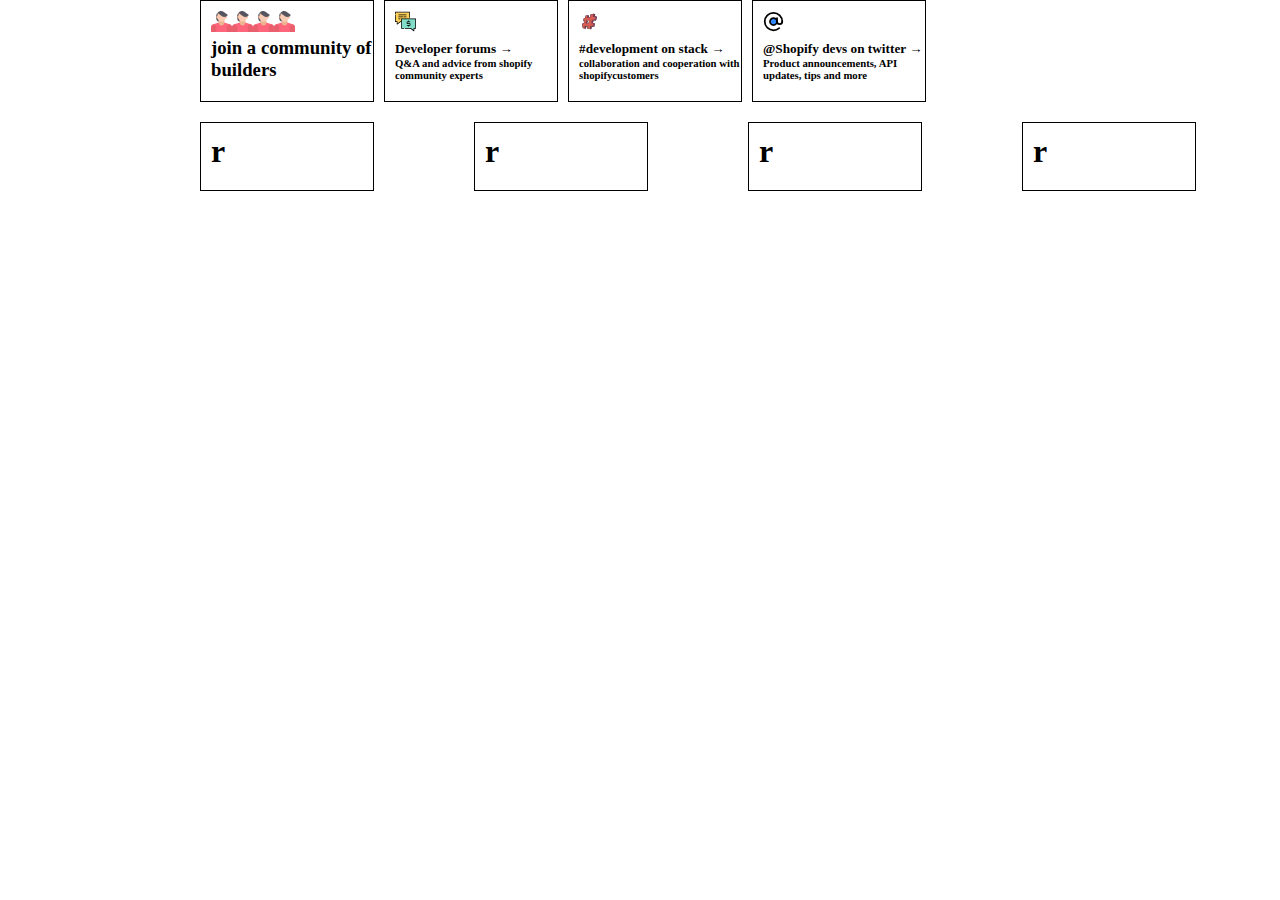
==== indd.html @ ccfada62 "Merge pull request #9 from peter001-web/login" ====
<!DOCTYPE html>
<html lang="en">
<head>
    <meta charset="UTF-8">
    <meta http-equiv="X-UA-Compatible" content="IE=edge">
    <meta name="viewport" content="width=device-width, initial-scale=1.0">
    <title>Document</title>
    <link rel="stylesheet" href="./ii.css">
</head>


<div>
  <div class="a">

    <div class="b">
      <div class="b1">
      <img src="./man-people-svgrepo-com.svg" alt="">
      <img src="./man-people-svgrepo-com.svg" alt="">
      <img src="./man-people-svgrepo-com.svg" alt="">
      <img src="./man-people-svgrepo-com.svg" alt="">
    </div>
    <h3>join a community of builders</h3>
    </div>




    <div class="b">
      <img src="./chat-message-svgrepo-com.svg" alt="">
      <h5>Developer forums &#8594;</h5>
      <h6>Q&A and advice from shopify community experts</h6>
    </div>


    <div class="b">
      <img src="./icon/hashtag-tag-social-media-popular-tranding-trend-svgrepo-com.svg" alt="">
      <h5>#development on stack  &#8594; </h5>
      <h6>collaboration and cooperation with shopifycustomers</h6>
    </div>



    <div class="b">
      <img src="./icon/at-sign-svgrepo-com.svg" alt="">
      <h5>@Shopify devs on twitter &#8594; </h5>
      <h6>Product announcements, API updates, tips and more</h6>
    </div>
  </div>







  <div class="c">
    <div class="b"><h1>r</h1></div>
    <div class="b"><h1>r</h1></div>
    <div class="b"><h1>r</h1></div>
    <div class="b"><h1>r</h1></div>
  </div>









</div>


       







</body>
</html>
---- ii.css ----
*{
    margin: 0;
}

.a{
    margin-left: 200px;
    display: flex;
    gap: 10px;
}

.b{
    border: 1px solid black;
    padding-right: 40px ;
    width: 15%;
    padding: 10px 0px 20px 10px;
}

.b img{
    /* margin-left: 0px; */
    width: 13%;
    margin-bottom: 5px;

}

.b p{
margin-bottom: 10px;

}

.b1{
    display: flex;
    align-items: center;
}

.c{
    margin-left: 200px;
    display: flex;
    gap: 100px;
    margin-top: 20px;
}
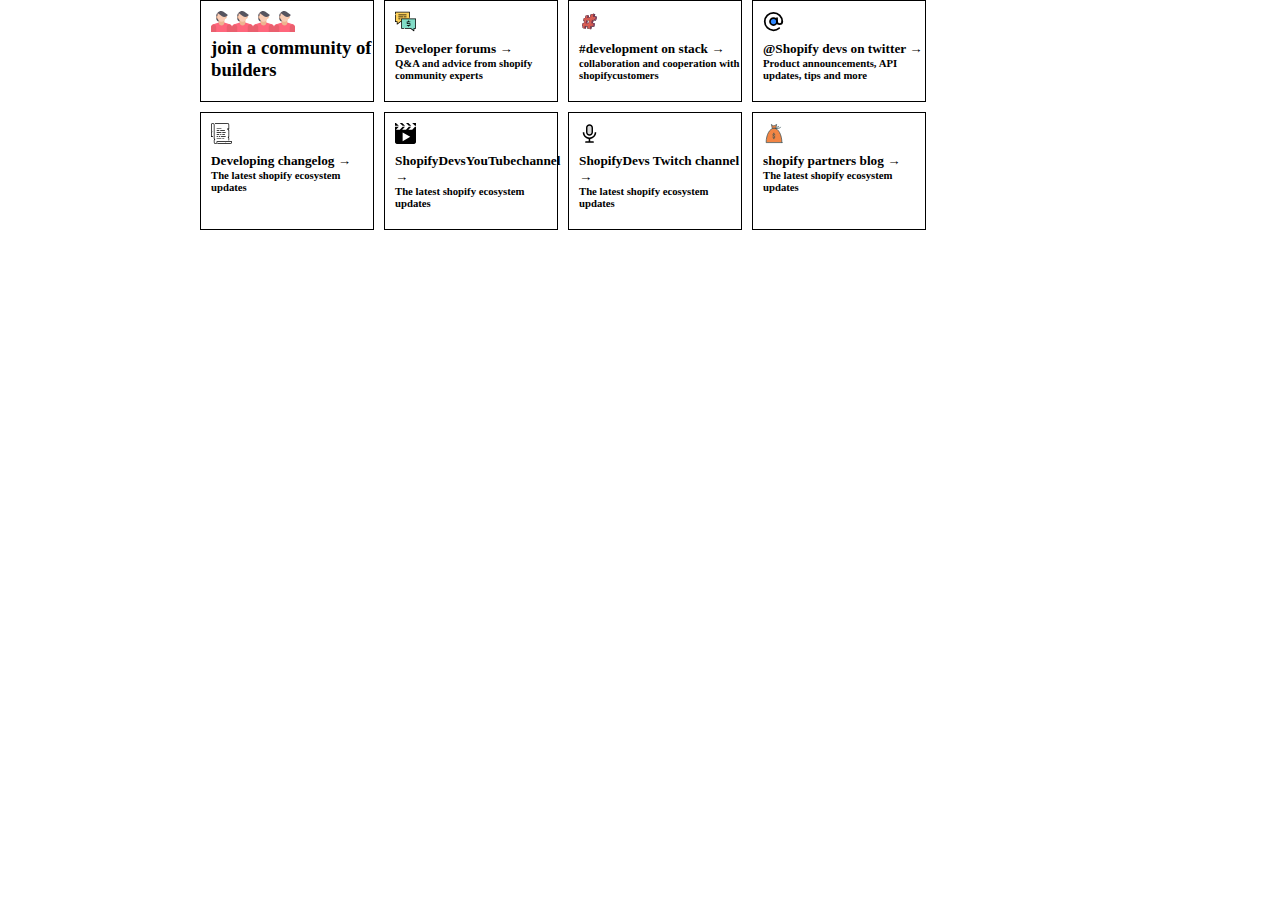
==== commit 5a6afe50: "Merge pull request #10 from peter001-web/login" ====
--- a/indd.html
+++ b/indd.html
@@ -54,10 +54,55 @@
 
 
   <div class="c">
-    <div class="b"><h1>r</h1></div>
-    <div class="b"><h1>r</h1></div>
-    <div class="b"><h1>r</h1></div>
-    <div class="b"><h1>r</h1></div>
+
+
+
+    <div class="b">
+      <img src="./icon/scroll-svgrepo-com.svg" alt="">
+      <h5>Developing changelog &#8594; </h5>
+      <h6>The latest shopify ecosystem updates</h6>
+    </div>
+
+
+
+
+
+
+    <div class="b">
+      <img src="./icon/video-1-svgrepo-com.svg" alt="">
+      <h5>ShopifyDevsYouTubechannel &#8594; </h5>
+      <h6>The latest shopify ecosystem updates</h6>
+    </div>
+
+
+
+
+
+
+    <div class="b">
+      <img src="./icon/audio-svgrepo-com.svg" alt="">
+      <h5>ShopifyDevs Twitch channel &#8594; </h5>
+      <h6>The latest shopify ecosystem updates</h6>
+    </div>
+
+
+
+
+    <div class="b">
+      <img src="./icon/dollar-bag-svgrepo-com.svg" alt="">
+      <h5>shopify partners blog &#8594; </h5>
+      <h6>The latest shopify ecosystem updates</h6>
+    </div>
+
+
+
+
+
+
+
+
+
+
   </div>
 
 
--- a/ii.css
+++ b/ii.css
@@ -32,9 +32,13 @@
     align-items: center;
 }
 
-.c{
+.c{ 
+      
     margin-left: 200px;
     display: flex;
-    gap: 100px;
-    margin-top: 20px;
-}+    gap: 10px;
+    margin-top: 10px;
+
+}
+  
+   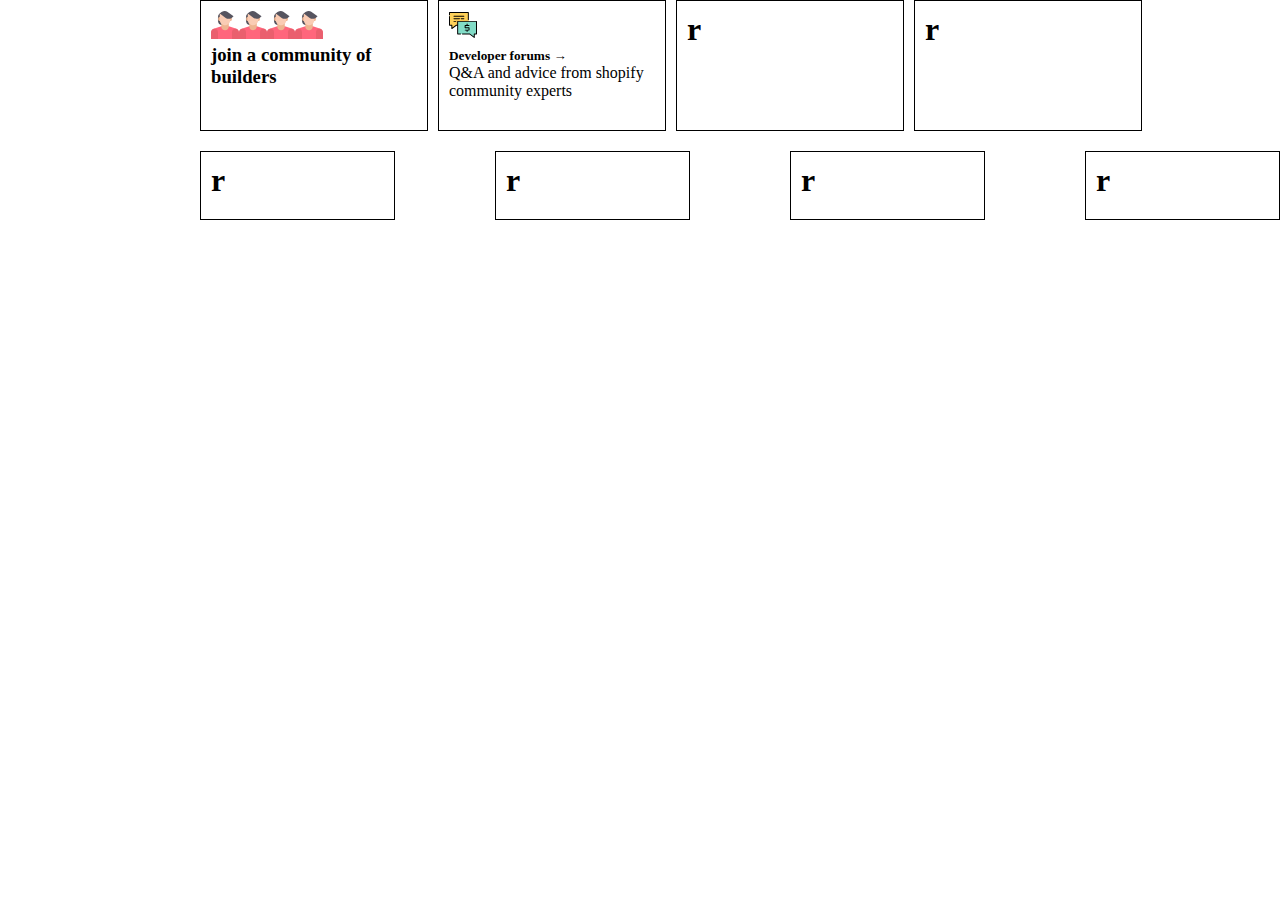
==== commit 0b748852: "updated" ====
--- a/indd.html
+++ b/indd.html
@@ -28,81 +28,20 @@
     <div class="b">
       <img src="./chat-message-svgrepo-com.svg" alt="">
       <h5>Developer forums &#8594;</h5>
-      <h6>Q&A and advice from shopify community experts</h6>
+      <p>Q&A and advice from shopify community experts</p>
     </div>
 
 
-    <div class="b">
-      <img src="./icon/hashtag-tag-social-media-popular-tranding-trend-svgrepo-com.svg" alt="">
-      <h5>#development on stack  &#8594; </h5>
-      <h6>collaboration and cooperation with shopifycustomers</h6>
-    </div>
-
-
-
-    <div class="b">
-      <img src="./icon/at-sign-svgrepo-com.svg" alt="">
-      <h5>@Shopify devs on twitter &#8594; </h5>
-      <h6>Product announcements, API updates, tips and more</h6>
-    </div>
+    <div class="b"><h1>r</h1></div>
+    <div class="b"><h1>r</h1></div>
   </div>
 
 
-
-
-
-
-
   <div class="c">
-
-
-
-    <div class="b">
-      <img src="./icon/scroll-svgrepo-com.svg" alt="">
-      <h5>Developing changelog &#8594; </h5>
-      <h6>The latest shopify ecosystem updates</h6>
-    </div>
-
-
-
-
-
-
-    <div class="b">
-      <img src="./icon/video-1-svgrepo-com.svg" alt="">
-      <h5>ShopifyDevsYouTubechannel &#8594; </h5>
-      <h6>The latest shopify ecosystem updates</h6>
-    </div>
-
-
-
-
-
-
-    <div class="b">
-      <img src="./icon/audio-svgrepo-com.svg" alt="">
-      <h5>ShopifyDevs Twitch channel &#8594; </h5>
-      <h6>The latest shopify ecosystem updates</h6>
-    </div>
-
-
-
-
-    <div class="b">
-      <img src="./icon/dollar-bag-svgrepo-com.svg" alt="">
-      <h5>shopify partners blog &#8594; </h5>
-      <h6>The latest shopify ecosystem updates</h6>
-    </div>
-
-
-
-
-
-
-
-
-
-
+    <div class="b"><h1>r</h1></div>
+    <div class="b"><h1>r</h1></div>
+    <div class="b"><h1>r</h1></div>
+    <div class="b"><h1>r</h1></div>
   </div>
 
 
--- a/ii.css
+++ b/ii.css
@@ -11,7 +11,7 @@
 .b{
     border: 1px solid black;
     padding-right: 40px ;
-    width: 15%;
+    width: 20%;
     padding: 10px 0px 20px 10px;
 }
 
@@ -32,13 +32,9 @@
     align-items: center;
 }
 
-.c{ 
-      
+.c{
     margin-left: 200px;
     display: flex;
-    gap: 10px;
-    margin-top: 10px;
-
-}
-  
-   +    gap: 100px;
+    margin-top: 20px;
+}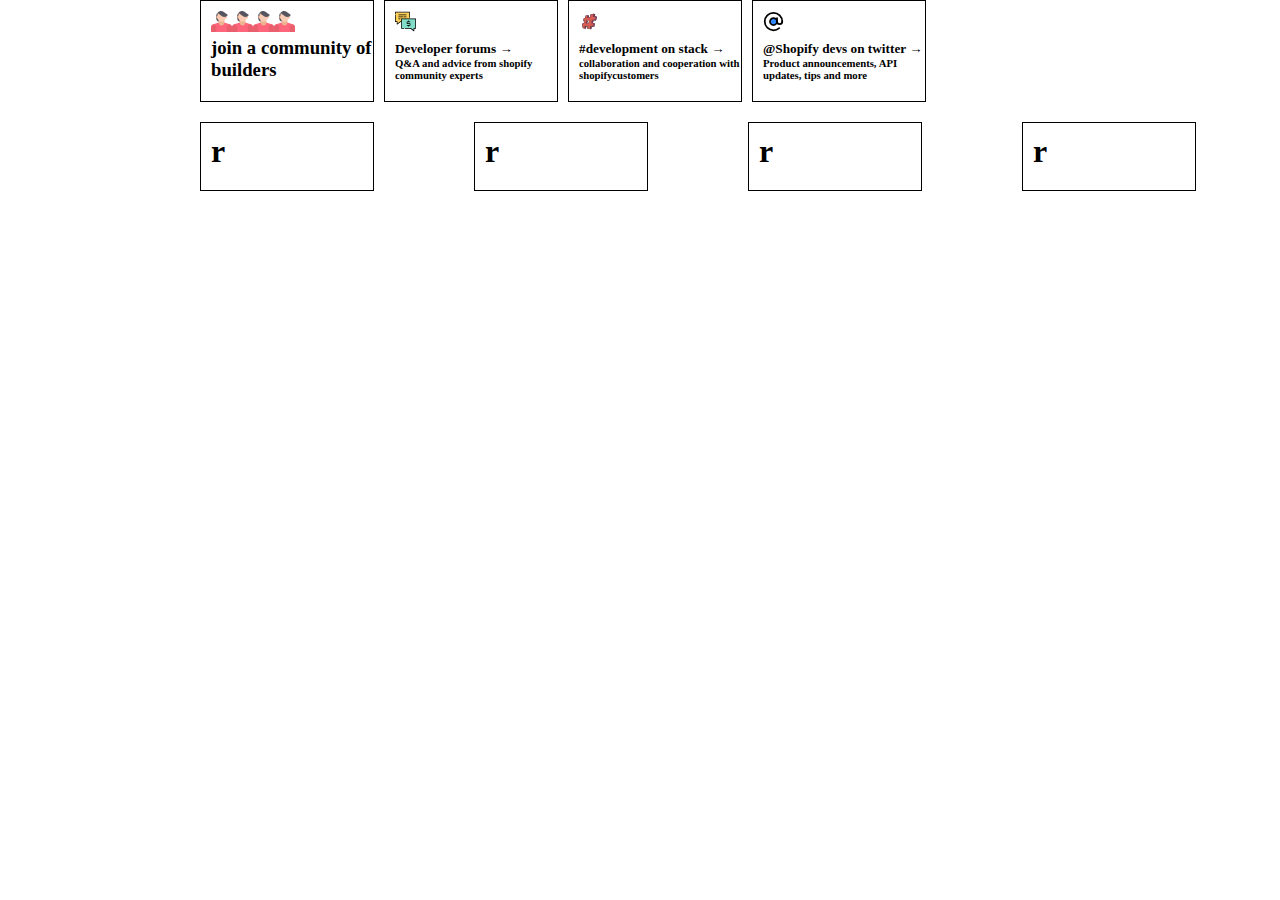
==== commit be789246: "updated" ====
--- a/indd.html
+++ b/indd.html
@@ -28,13 +28,29 @@
     <div class="b">
       <img src="./chat-message-svgrepo-com.svg" alt="">
       <h5>Developer forums &#8594;</h5>
-      <p>Q&A and advice from shopify community experts</p>
+      <h6>Q&A and advice from shopify community experts</h6>
     </div>
 
 
-    <div class="b"><h1>r</h1></div>
-    <div class="b"><h1>r</h1></div>
+    <div class="b">
+      <img src="./icon/hashtag-tag-social-media-popular-tranding-trend-svgrepo-com.svg" alt="">
+      <h5>#development on stack  &#8594; </h5>
+      <h6>collaboration and cooperation with shopifycustomers</h6>
+    </div>
+
+
+
+    <div class="b">
+      <img src="./icon/at-sign-svgrepo-com.svg" alt="">
+      <h5>@Shopify devs on twitter &#8594; </h5>
+      <h6>Product announcements, API updates, tips and more</h6>
+    </div>
   </div>
+
+
+
+
+
 
 
   <div class="c">
--- a/ii.css
+++ b/ii.css
@@ -11,7 +11,7 @@
 .b{
     border: 1px solid black;
     padding-right: 40px ;
-    width: 20%;
+    width: 15%;
     padding: 10px 0px 20px 10px;
 }
 
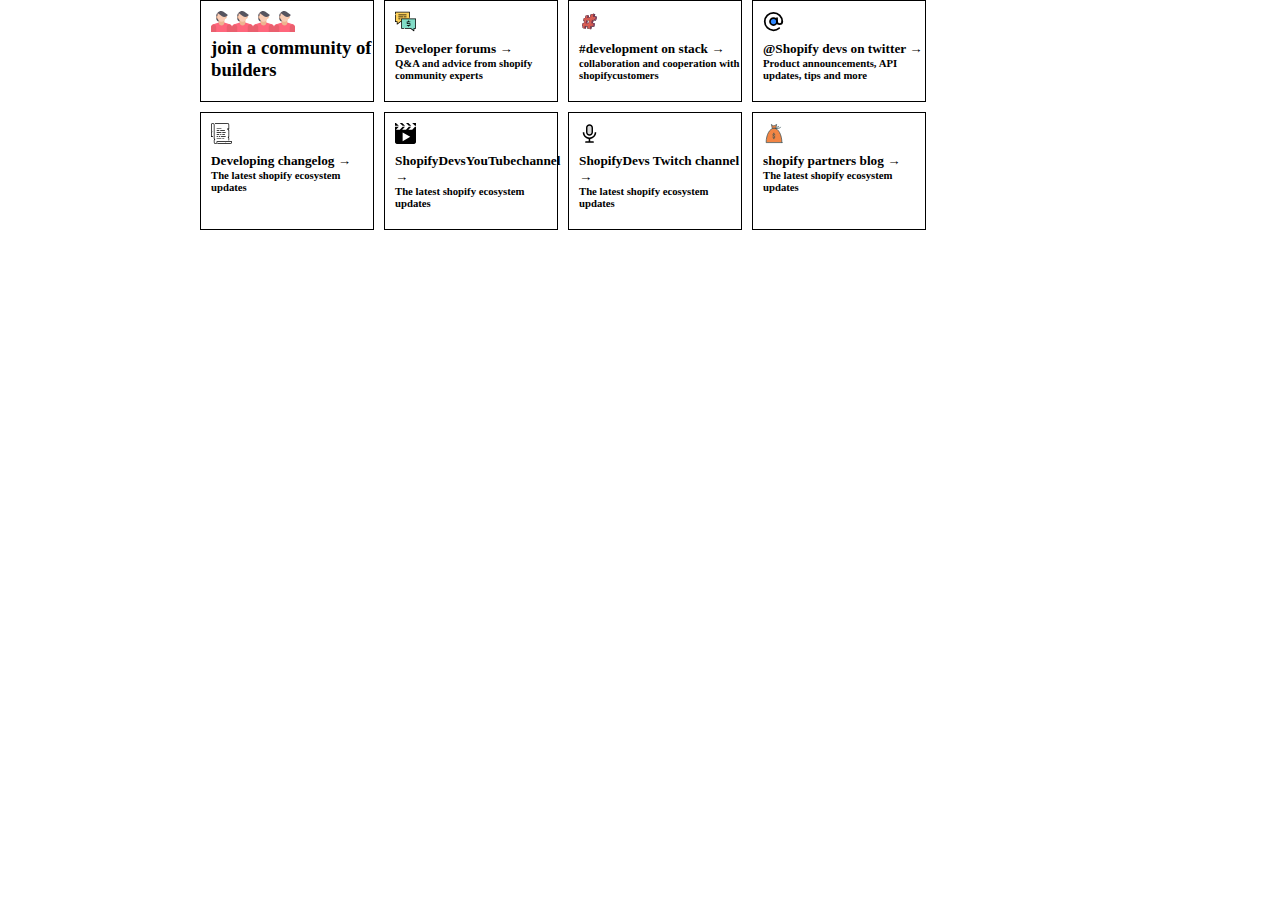
==== commit b3d5b34e: "updated" ====
--- a/indd.html
+++ b/indd.html
@@ -54,10 +54,55 @@
 
 
   <div class="c">
-    <div class="b"><h1>r</h1></div>
-    <div class="b"><h1>r</h1></div>
-    <div class="b"><h1>r</h1></div>
-    <div class="b"><h1>r</h1></div>
+
+
+
+    <div class="b">
+      <img src="./icon/scroll-svgrepo-com.svg" alt="">
+      <h5>Developing changelog &#8594; </h5>
+      <h6>The latest shopify ecosystem updates</h6>
+    </div>
+
+
+
+
+
+
+    <div class="b">
+      <img src="./icon/video-1-svgrepo-com.svg" alt="">
+      <h5>ShopifyDevsYouTubechannel &#8594; </h5>
+      <h6>The latest shopify ecosystem updates</h6>
+    </div>
+
+
+
+
+
+
+    <div class="b">
+      <img src="./icon/audio-svgrepo-com.svg" alt="">
+      <h5>ShopifyDevs Twitch channel &#8594; </h5>
+      <h6>The latest shopify ecosystem updates</h6>
+    </div>
+
+
+
+
+    <div class="b">
+      <img src="./icon/dollar-bag-svgrepo-com.svg" alt="">
+      <h5>shopify partners blog &#8594; </h5>
+      <h6>The latest shopify ecosystem updates</h6>
+    </div>
+
+
+
+
+
+
+
+
+
+
   </div>
 
 
--- a/ii.css
+++ b/ii.css
@@ -32,9 +32,13 @@
     align-items: center;
 }
 
-.c{
+.c{ 
+      
     margin-left: 200px;
     display: flex;
-    gap: 100px;
-    margin-top: 20px;
-}+    gap: 10px;
+    margin-top: 10px;
+
+}
+  
+   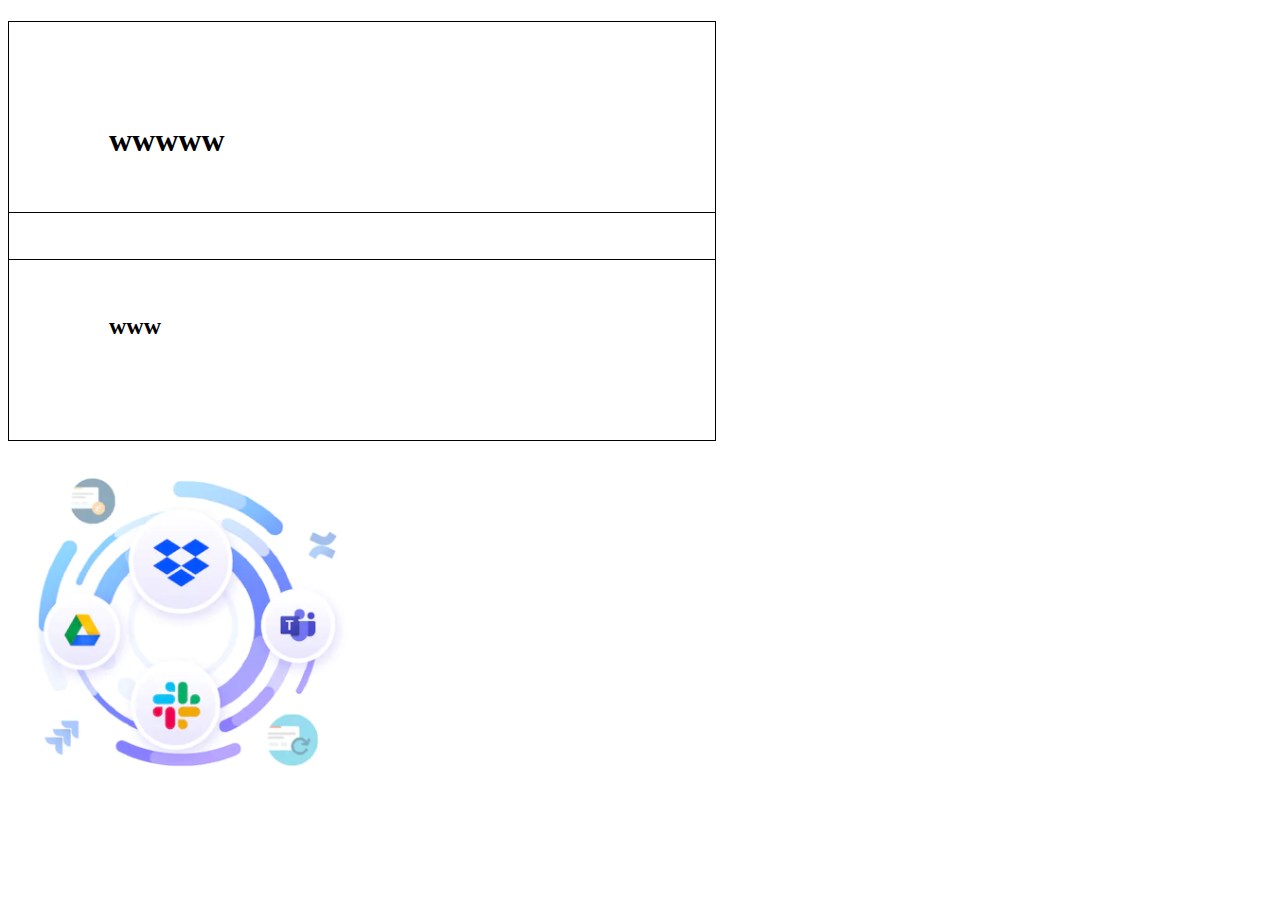
==== commit 98b87d3a: "Merge pull request #21 from peter001-web/login" ====
--- a/indd.html
+++ b/indd.html
@@ -7,118 +7,11 @@
     <title>Document</title>
     <link rel="stylesheet" href="./ii.css">
 </head>
-
-
 <div>
-  <div class="a">
-
-    <div class="b">
-      <div class="b1">
-      <img src="./man-people-svgrepo-com.svg" alt="">
-      <img src="./man-people-svgrepo-com.svg" alt="">
-      <img src="./man-people-svgrepo-com.svg" alt="">
-      <img src="./man-people-svgrepo-com.svg" alt="">
-    </div>
-    <h3>join a community of builders</h3>
-    </div>
-
-
-
-
-    <div class="b">
-      <img src="./chat-message-svgrepo-com.svg" alt="">
-      <h5>Developer forums &#8594;</h5>
-      <h6>Q&A and advice from shopify community experts</h6>
-    </div>
-
-
-    <div class="b">
-      <img src="./icon/hashtag-tag-social-media-popular-tranding-trend-svgrepo-com.svg" alt="">
-      <h5>#development on stack  &#8594; </h5>
-      <h6>collaboration and cooperation with shopifycustomers</h6>
-    </div>
-
-
-
-    <div class="b">
-      <img src="./icon/at-sign-svgrepo-com.svg" alt="">
-      <h5>@Shopify devs on twitter &#8594; </h5>
-      <h6>Product announcements, API updates, tips and more</h6>
-    </div>
-  </div>
-
-
-
-
-
-
-
-  <div class="c">
-
-
-
-    <div class="b">
-      <img src="./icon/scroll-svgrepo-com.svg" alt="">
-      <h5>Developing changelog &#8594; </h5>
-      <h6>The latest shopify ecosystem updates</h6>
-    </div>
-
-
-
-
-
-
-    <div class="b">
-      <img src="./icon/video-1-svgrepo-com.svg" alt="">
-      <h5>ShopifyDevsYouTubechannel &#8594; </h5>
-      <h6>The latest shopify ecosystem updates</h6>
-    </div>
-
-
-
-
-
-
-    <div class="b">
-      <img src="./icon/audio-svgrepo-com.svg" alt="">
-      <h5>ShopifyDevs Twitch channel &#8594; </h5>
-      <h6>The latest shopify ecosystem updates</h6>
-    </div>
-
-
-
-
-    <div class="b">
-      <img src="./icon/dollar-bag-svgrepo-com.svg" alt="">
-      <h5>shopify partners blog &#8594; </h5>
-      <h6>The latest shopify ecosystem updates</h6>
-    </div>
-
-
-
-
-
-
-
-
-
-
-  </div>
-
-
-
-
-
-
-
-
-
+<h1>wwwww</h1>
 </div>
-
-
-       
-
-
+<div><h2>www</h2></div>
+<div><img src="./Screenshot (37).png" alt=""></div>
 
 
 
--- a/ii.css
+++ b/ii.css
@@ -1,44 +1,12 @@
-*{
-    margin: 0;
+h1{
+    border: 1px solid black;
+    width: 40%;
+    padding: 100px 100px;
 }
 
-.a{
-    margin-left: 200px;
-    display: flex;
-    gap: 10px;
-}
-
-.b{
+h2{
     border: 1px solid black;
-    padding-right: 40px ;
-    width: 15%;
-    padding: 10px 0px 20px 10px;
-}
-
-.b img{
-    /* margin-left: 0px; */
-    width: 13%;
-    margin-bottom: 5px;
-
-}
-
-.b p{
-margin-bottom: 10px;
-
-}
-
-.b1{
-    display: flex;
-    align-items: center;
-}
-
-.c{ 
-      
-    margin-left: 200px;
-    display: flex;
-    gap: 10px;
-    margin-top: 10px;
-
-}
-  
-   +    width: 40%;
+    padding: 100px 100px;
+    margin-top: -70px;
+}